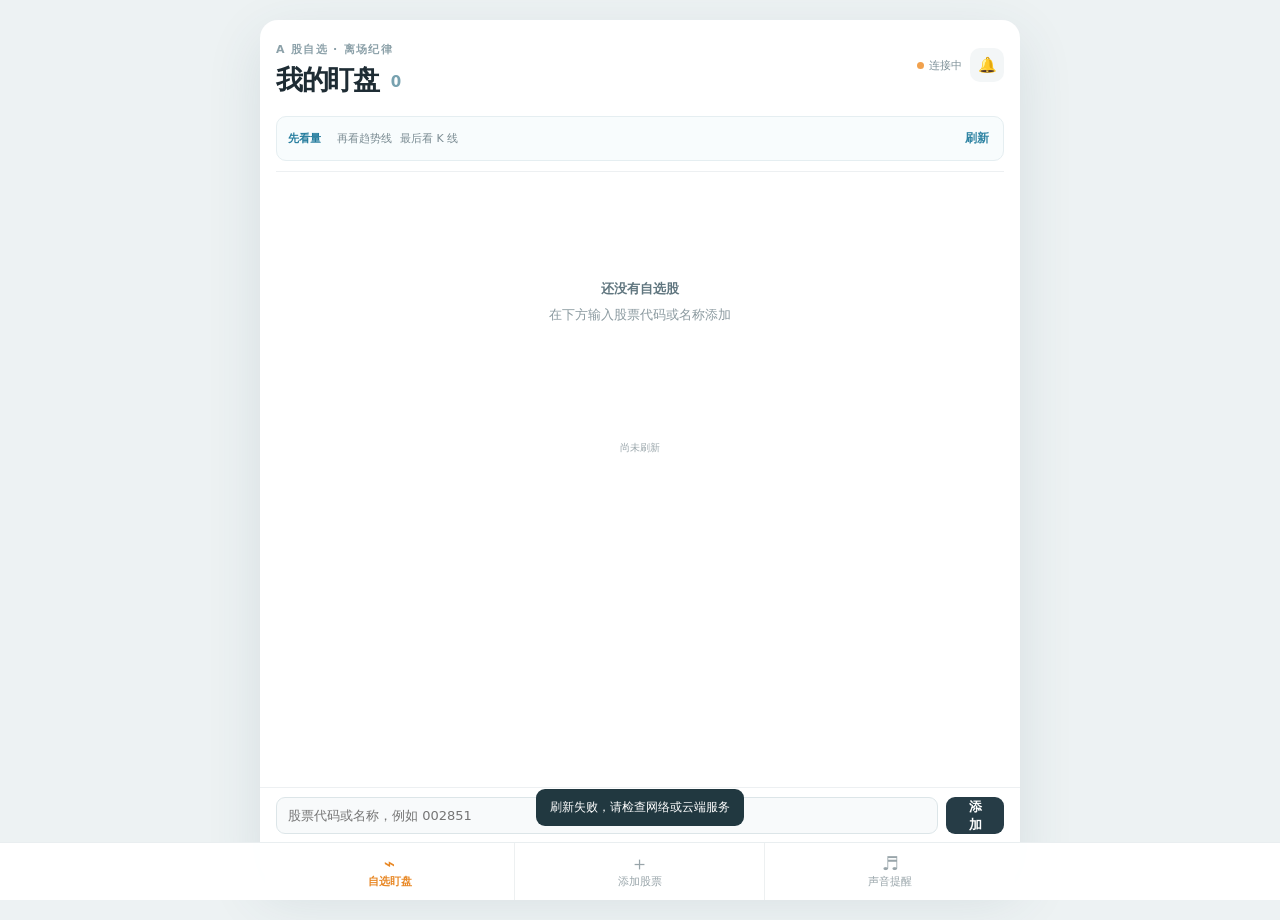
==== new-chat-2/web/index.html @ 294637e8 "Add files via upload" ====
<!doctype html>
<html lang="zh-CN">
<head>
  <meta charset="utf-8">
  <meta name="viewport" content="width=device-width, initial-scale=1, viewport-fit=cover">
  <meta name="theme-color" content="#ffffff">
  <meta name="apple-mobile-web-app-capable" content="yes">
  <meta name="apple-mobile-web-app-status-bar-style" content="default">
  <link rel="manifest" href="/manifest.webmanifest">
  <title>离场纪律 · A股自选监控</title>
  <link rel="stylesheet" href="/styles.css">
</head>
<body>
  <main class="app-shell">
    <header class="app-header">
      <div>
        <p class="eyebrow">A 股自选 · 离场纪律</p>
        <h1>我的盯盘 <span id="stock-count">0</span></h1>
      </div>
      <div class="header-actions">
        <div id="data-status" class="connection-state"><i></i><span>连接中</span></div>
        <button id="sound-toggle" class="icon-button" type="button" aria-label="开启声音">🔔</button>
      </div>
    </header>

    <section class="summary-strip">
      <div><b>先看量</b><span>再看趋势线</span><span>最后看 K 线</span></div>
      <button id="refresh-button" class="refresh-button" type="button">刷新</button>
    </section>

    <div id="alert-banner" class="alert-banner hidden" role="status"></div>
    <section id="watchlist" class="stock-list empty-state"><strong>还没有自选股</strong><span>在下方输入股票代码或名称添加</span></section>

    <form id="add-form" class="add-stock-form">
      <input id="stock-input" autocomplete="off" placeholder="股票代码或名称，例如 002851" aria-label="股票代码或名称">
      <button type="submit">添加</button>
    </form>

    <p id="last-refresh" class="refresh-time">尚未刷新</p>
  </main>

  <nav class="bottom-bar" aria-label="操作栏">
    <button class="bottom-action active" type="button"><span>⌁</span>自选盯盘</button>
    <button id="bottom-add" class="bottom-action" type="button"><span>＋</span>添加股票</button>
    <button id="bottom-sound" class="bottom-action" type="button"><span>♬</span>声音提醒</button>
  </nav>

  <div id="detail-sheet" class="sheet-backdrop" aria-hidden="true">
    <section class="detail-sheet" role="dialog" aria-modal="true" aria-label="股票详情">
      <div class="sheet-handle"></div>
      <header class="sheet-header">
        <div><p id="detail-code" class="stock-code">—</p><h2 id="detail-name">—</h2></div>
        <button id="close-detail" class="close-button" type="button" aria-label="关闭详情">×</button>
      </header>
      <div id="detail-decision" class="decision-card">加载中</div>
      <section class="quote-card">
        <div><span>最新价</span><strong id="detail-price">—</strong></div>
        <div><span>涨跌幅</span><strong id="detail-change">—</strong></div>
        <div><span>数据来源</span><strong id="detail-source">—</strong></div>
      </section>
      <section class="detail-section">
        <h3>成交量与趋势</h3>
        <div id="detail-metrics" class="metric-grid"></div>
      </section>
      <section class="detail-section">
        <h3>减仓 / 离场原因</h3>
        <div id="detail-reasons" class="reason-list"></div>
      </section>
      <section class="detail-section muted-note"><p>预警仅作为纪律提醒。盘口类特征在公开行情中使用价格、成交量和分钟 K 线代理。</p></section>
      <button id="remove-detail-stock" class="remove-stock" type="button">从自选股移除</button>
    </section>
  </div>

  <div id="toast" class="toast" role="status"></div>
  <script src="/app.js"></script>
</body>
</html>
---- styles.css ----
:root { --ink:#1e2c34; --muted:#94a0a6; --line:#edf0f2; --bg:#f7f8f8; --card:#fff; --rise:#f5222d; --fall:#10a533; --blue:#60b7da; --blue-soft:#e8f7fc; --orange:#f18b33; --orange-soft:#fff0e4; --red:#f5222d; --red-soft:#ffe8e9; font-family:"Noto Sans SC","Microsoft YaHei",system-ui,sans-serif; color:var(--ink); }
* { box-sizing:border-box; } body { margin:0; background:var(--bg); min-height:100vh; } button,input { font:inherit; } button { cursor:pointer; } h1,h2,h3,p { margin:0; }
.app-shell { width:min(100%,760px); margin:0 auto; padding:22px 16px 92px; background:var(--card); min-height:100vh; }.app-header { display:flex; justify-content:space-between; gap:12px; align-items:flex-start; padding:0 0 18px; }.eyebrow { font-size:11px; color:#8ca1a9; font-weight:800; letter-spacing:.12em; }.app-header h1 { margin-top:5px; font-size:27px; letter-spacing:-.05em; }.app-header h1 span { color:#77a1af; font-size:15px; vertical-align:middle; margin-left:4px; }.header-actions { display:flex; align-items:center; gap:8px; padding-top:6px; }.connection-state { display:flex; align-items:center; gap:5px; color:#7e9199; font-size:11px; white-space:nowrap; }.connection-state i { width:7px; height:7px; border-radius:50%; background:#f1a14d; }.connection-state.ok i { background:#19a66d; }.connection-state.demo i { background:var(--blue); }.connection-state.error i { background:var(--red); }.icon-button { border:0; background:#f3f6f7; border-radius:10px; width:34px; height:34px; font-size:15px; }
.summary-strip { display:flex; justify-content:space-between; align-items:center; border:1px solid #e5eef1; background:#f8fcfd; padding:10px 11px; border-radius:10px; color:#7b8c93; font-size:11px; margin-bottom:10px; }.summary-strip b { color:#267d9e; margin-right:8px; }.summary-strip span { margin-left:8px; }.refresh-button { border:0; background:transparent; color:#3185a4; font-size:12px; font-weight:700; padding:3px; }
.alert-banner { padding:10px 12px; margin:0 0 10px; border-radius:9px; font-size:12px; font-weight:700; }.alert-banner.hidden { display:none; }.alert-banner.blue { background:var(--blue-soft); color:#237b9d; }.alert-banner.orange { background:var(--orange-soft); color:#b45b1c; }.alert-banner.red { background:var(--red-soft); color:#bd1721; }.alert-banner span { margin-left:6px; font-weight:400; }
.stock-list { border-top:1px solid var(--line); }.empty-state { min-height:260px; display:grid; place-content:center; gap:8px; color:#8b9aa0; text-align:center; font-size:13px; }.empty-state strong { color:#60767f; }
.stock-row { width:100%; border:0; border-bottom:1px solid var(--line); background:#fff; display:grid; grid-template-columns:minmax(108px,1.15fr) minmax(92px,1.5fr) minmax(78px,.85fr); gap:8px; padding:12px 0; text-align:left; align-items:center; }.stock-row:active { background:#f7fbfc; }.stock-title { min-width:0; }.stock-name { display:block; color:#f08824; font-size:17px; font-weight:800; white-space:nowrap; overflow:hidden; text-overflow:ellipsis; }.stock-meta { display:flex; align-items:center; gap:5px; margin-top:3px; color:#9aa3a7; font-size:12px; font-weight:700; }.stock-code-badge { color:#8da3ad; letter-spacing:.04em; }.live-mark { color:#6eb8d9; font-size:11px; }.spark-wrap { height:54px; position:relative; overflow:hidden; }.sparkline { width:100%; height:54px; display:block; }.spark-baseline { stroke:#d9e0e2; stroke-dasharray:3 3; stroke-width:1; }.stock-decision { justify-self:end; text-align:right; }.decision-tag { display:inline-block; min-width:57px; padding:5px 7px; border-radius:6px; color:#fff; font-size:14px; font-weight:800; text-align:center; }.decision-tag.none { background:#8ca1aa; }.decision-tag.blue { background:var(--blue); }.decision-tag.orange { background:var(--orange); }.decision-tag.red { background:var(--red); }.stock-percent { display:block; margin-top:4px; font-size:17px; font-weight:800; }.stock-price { display:block; margin-top:1px; font-size:12px; font-weight:700; }.stock-percent.rise,.stock-price.rise { color:var(--rise); }.stock-percent.fall,.stock-price.fall { color:var(--fall); }.stock-percent.flat,.stock-price.flat { color:#5e717a; }
.add-stock-form { position:fixed; bottom:57px; left:50%; transform:translateX(-50%); width:min(100%,760px); display:flex; gap:8px; padding:9px 16px; background:rgba(255,255,255,.95); border-top:1px solid var(--line); backdrop-filter:blur(12px); }.add-stock-form input { width:100%; border:1px solid #dce5e8; background:#f8fafb; border-radius:9px; padding:10px 11px; outline:none; font-size:13px; }.add-stock-form input:focus { border-color:#79c1db; }.add-stock-form button { border:0; border-radius:9px; background:#263c46; color:#fff; padding:0 17px; font-size:13px; font-weight:800; }.refresh-time { text-align:center; color:#9ba7ac; font-size:10px; margin-top:10px; }
.bottom-bar { position:fixed; bottom:0; left:0; right:0; height:58px; background:rgba(255,255,255,.97); border-top:1px solid #e9eef0; display:flex; justify-content:center; z-index:5; }.bottom-action { width:min(33.3%,250px); border:0; border-right:1px solid #edf0f1; background:#fff; color:#99a5aa; font-size:11px; display:flex; flex-direction:column; align-items:center; justify-content:center; gap:3px; }.bottom-action:last-child { border-right:0; }.bottom-action span { font-size:19px; line-height:16px; }.bottom-action.active { color:#e88724; font-weight:800; }
.sheet-backdrop { position:fixed; inset:0; background:rgba(14,29,35,.36); opacity:0; pointer-events:none; transition:opacity .2s; z-index:20; display:flex; align-items:flex-end; justify-content:center; }.sheet-backdrop.open { opacity:1; pointer-events:auto; }.detail-sheet { width:min(100%,760px); max-height:88vh; overflow:auto; background:#fff; border-radius:20px 20px 0 0; padding:8px 17px calc(24px + env(safe-area-inset-bottom)); transform:translateY(100%); transition:transform .24s ease; }.sheet-backdrop.open .detail-sheet { transform:translateY(0); }.sheet-handle { width:38px; height:4px; border-radius:999px; background:#dce3e6; margin:3px auto 13px; }.sheet-header { display:flex; justify-content:space-between; align-items:flex-start; }.stock-code { color:#8ca2aa; font-size:12px; font-weight:800; letter-spacing:.07em; }.sheet-header h2 { margin-top:4px; font-size:25px; letter-spacing:-.05em; }.close-button { width:31px; height:31px; border:0; border-radius:50%; background:#f2f5f6; color:#758991; font-size:23px; line-height:25px; }.decision-card { margin-top:16px; border-radius:12px; padding:12px 13px; font-size:14px; font-weight:800; }.decision-card.none { background:#eff3f4; color:#5f747d; }.decision-card.blue { background:var(--blue-soft); color:#287b9c; }.decision-card.orange { background:var(--orange-soft); color:#b25d22; }.decision-card.red { background:var(--red-soft); color:#bf1720; }.quote-card { display:grid; grid-template-columns:1fr 1fr 1.2fr; gap:7px; margin:12px 0 18px; }.quote-card div { background:#f7f9fa; padding:10px; border-radius:9px; }.quote-card span,.metric-item span { display:block; color:#94a1a7; font-size:10px; }.quote-card strong,.metric-item strong { display:block; margin-top:5px; font-size:14px; }.detail-section { margin:17px 0; }.detail-section h3 { font-size:14px; }.metric-grid { display:grid; grid-template-columns:1fr 1fr; gap:8px; margin-top:10px; }.metric-item { border:1px solid #edf1f3; border-radius:9px; padding:10px; }.metric-item strong.warning { color:#d76d20; }.metric-item strong.danger { color:var(--red); }.reason-list { display:grid; gap:8px; margin-top:9px; }.reason-row { display:flex; gap:9px; border-left:3px solid var(--blue); background:#f8fbfc; border-radius:0 8px 8px 0; padding:10px; }.reason-row.orange { border-color:var(--orange); background:#fffaf6; }.reason-row.red { border-color:var(--red); background:#fff8f8; }.reason-dot { width:7px; height:7px; flex:0 0 auto; margin-top:5px; border-radius:50%; background:var(--blue); }.reason-row.orange .reason-dot { background:var(--orange); }.reason-row.red .reason-dot { background:var(--red); }.reason-row strong { display:block; font-size:12px; }.reason-row span { display:block; margin-top:4px; color:#6d7e85; font-size:11px; line-height:1.5; }.muted-note { border-top:1px solid var(--line); padding-top:12px; color:#94a1a6; font-size:10px; line-height:1.6; }.remove-stock { width:100%; border:1px solid #f2b5b8; color:#d82730; background:#fff; padding:11px; border-radius:9px; font-size:13px; font-weight:700; }.toast { position:fixed; left:50%; bottom:74px; transform:translate(-50%,12px); background:#213840; color:#fff; padding:10px 14px; border-radius:9px; font-size:12px; opacity:0; transition:.2s; pointer-events:none; z-index:30; }.toast.show { opacity:1; transform:translate(-50%,0); }
@media (min-width:761px) { body { background:#edf2f3; }.app-shell { margin-top:20px; margin-bottom:20px; min-height:calc(100vh - 40px); border-radius:18px; box-shadow:0 18px 55px rgba(53,86,99,.12); }.add-stock-form { bottom:57px; }.stock-row { padding:13px 6px; }.stock-name { font-size:18px; } }
@media (max-width:380px) { .app-shell { padding-left:12px; padding-right:12px; }.stock-row { grid-template-columns:minmax(96px,1.15fr) minmax(73px,1.25fr) minmax(68px,.8fr); gap:5px; }.stock-name { font-size:15px; }.decision-tag { min-width:52px; font-size:13px; }.stock-percent { font-size:15px; }.summary-strip span { display:none; } }
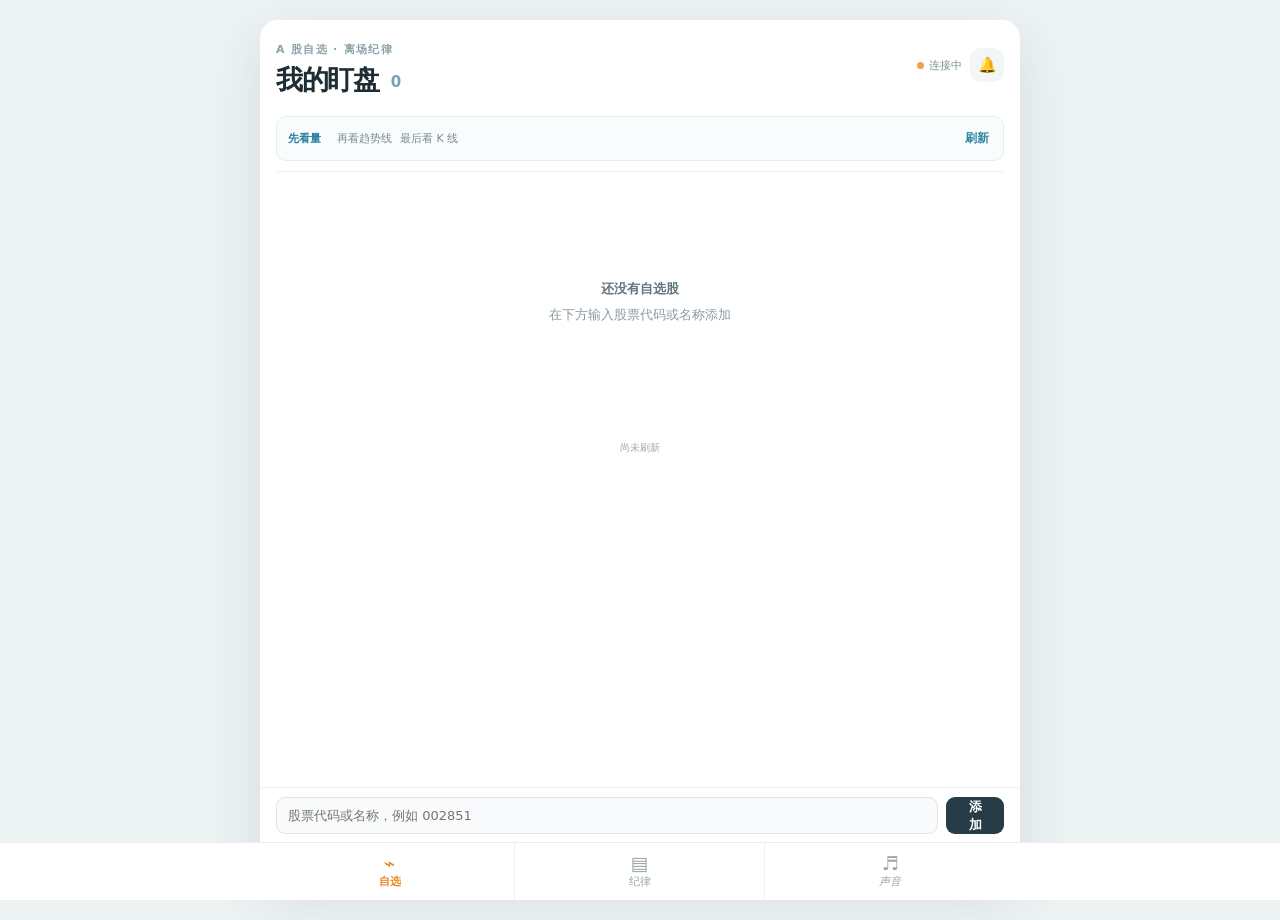
==== commit 086371f4: "Add light discipline page and bottom navigation" ====
--- a/new-chat-2/web/index.html
+++ b/new-chat-2/web/index.html
@@ -28,21 +28,76 @@
       <button id="refresh-button" class="refresh-button" type="button">刷新</button>
     </section>
 
-    <div id="alert-banner" class="alert-banner hidden" role="status"></div>
-    <section id="watchlist" class="stock-list empty-state"><strong>还没有自选股</strong><span>在下方输入股票代码或名称添加</span></section>
+    <section id="watch-view" class="page-view">
+      <div id="alert-banner" class="alert-banner hidden" role="status"></div>
+      <section id="watchlist" class="stock-list empty-state"><strong>还没有自选股</strong><span>在下方输入股票代码或名称添加</span></section>
 
-    <form id="add-form" class="add-stock-form">
-      <input id="stock-input" autocomplete="off" placeholder="股票代码或名称，例如 002851" aria-label="股票代码或名称">
-      <button type="submit">添加</button>
-    </form>
+      <form id="add-form" class="add-stock-form">
+        <input id="stock-input" autocomplete="off" placeholder="股票代码或名称，例如 002851" aria-label="股票代码或名称">
+        <button type="submit">添加</button>
+      </form>
 
-    <p id="last-refresh" class="refresh-time">尚未刷新</p>
+      <p id="last-refresh" class="refresh-time">尚未刷新</p>
+    </section>
+
+    <section id="discipline-view" class="page-view discipline-view" hidden>
+      <div class="discipline-hero">
+        <span class="discipline-icon">📘</span>
+        <div><p class="eyebrow">按图片纪律执行</p><h2>加仓与离场纪律</h2></div>
+      </div>
+      <div class="principle-card"><strong>核心原则</strong><span>趋势优先 → 量价确认 → 回踩优先 → 分批建仓 → 上涨加仓 → 破位减仓</span></div>
+
+      <article class="rule-card">
+        <h3>一、入场四模式</h3>
+        <ol class="rule-list">
+          <li><b>趋势突破</b><span>突破 20 日新高 + 放量（1.3～1.8 倍）+ MA5 ＞ MA10 ＞ MA20。</span></li>
+          <li><b>回踩确认</b><span>缩量回踩 MA10 / MA20，出现锤子线或吞没形态，并重新转强。</span></li>
+          <li><b>反转形态</b><span>早晨星 + 反弹突破前高 + 成交量改善。</span></li>
+          <li><b>超跌反弹</b><span>股价超跌 + 下跌衰减 + 板块企稳，仅用于不超过 20% 的小仓位。</span></li>
+        </ol>
+      </article>
+
+      <article class="rule-card">
+        <h3>二、金字塔加仓</h3>
+        <ol class="rule-list">
+          <li><b>第 1 档（30%～40%）</b><span>初始突破建立底仓。</span></li>
+          <li><b>第 2 档（20%～30%）</b><span>缩量回踩支撑 + 止跌确认。</span></li>
+          <li><b>第 3 档（10%～20%）</b><span>放量突破前高 + 多头排列保持。</span></li>
+        </ol>
+        <p class="rule-note">禁止追高：连续 3 根大阳线、股价距离 MA20 超过 10%～12%、放巨量长上影线、个股涨但板块弱。</p>
+      </article>
+
+      <article class="rule-card">
+        <h3>三、离场五层递进</h3>
+        <ol class="rule-list exit-list">
+          <li><b>动态减弱</b><span>缩量跌破 MA5 → 仅作观察，不卖。</span></li>
+          <li><b>趋势转弱</b><span>缩量跌破 MA10 → 暂不动作；放量跌破 MA10 → 进入观察。</span></li>
+          <li><b>趋势破坏</b><span>放量跌破 MA20 → 减仓 30%～50%；缩量跌破 → 先观察。</span></li>
+          <li><b>结构破坏</b><span>放量跌破前期突破平台或关键支撑 → 继续减仓。</span></li>
+          <li><b>趋势反转</b><span>MA5 下穿并持续走弱 → 按纪律离场。</span></li>
+        </ol>
+      </article>
+
+      <article class="rule-card">
+        <h3>四、量价与 K 线决策顺序</h3>
+        <div class="decision-lines">
+          <p><b>上涨放量</b><span>趋势确认，可加仓。</span></p>
+          <p><b>上涨缩量</b><span>可持有，不追高。</span></p>
+          <p><b>下跌缩量</b><span>正常回踩，观察支撑。</span></p>
+          <p><b>放量滞涨</b><span>警惕高位换手，准备减仓。</span></p>
+          <p><b>放量长上影</b><span>警惕资金兑现，执行减仓信号。</span></p>
+          <p><b>放量跌破趋势线</b><span>优先立即减仓或清仓。</span></p>
+          <p><b>长上影 + 大阳线后 + 放量</b><span>减仓 50%～60%。</span></p>
+          <p><b>对顶 + 放量</b><span>减仓 60%～70%；极端长上影线立即清仓。</span></p>
+        </div>
+      </article>
+    </section>
   </main>
 
   <nav class="bottom-bar" aria-label="操作栏">
-    <button class="bottom-action active" type="button"><span>⌁</span>自选盯盘</button>
-    <button id="bottom-add" class="bottom-action" type="button"><span>＋</span>添加股票</button>
-    <button id="bottom-sound" class="bottom-action" type="button"><span>♬</span>声音提醒</button>
+    <button id="bottom-watch" class="bottom-action active" type="button"><span>⌁</span>自选</button>
+    <button id="bottom-discipline" class="bottom-action" type="button"><span>▤</span>纪律</button>
+    <button id="bottom-sound" class="bottom-action" type="button"><span>♬</span><em id="sound-label">声音</em></button>
   </nav>
 
   <div id="detail-sheet" class="sheet-backdrop" aria-hidden="true">
